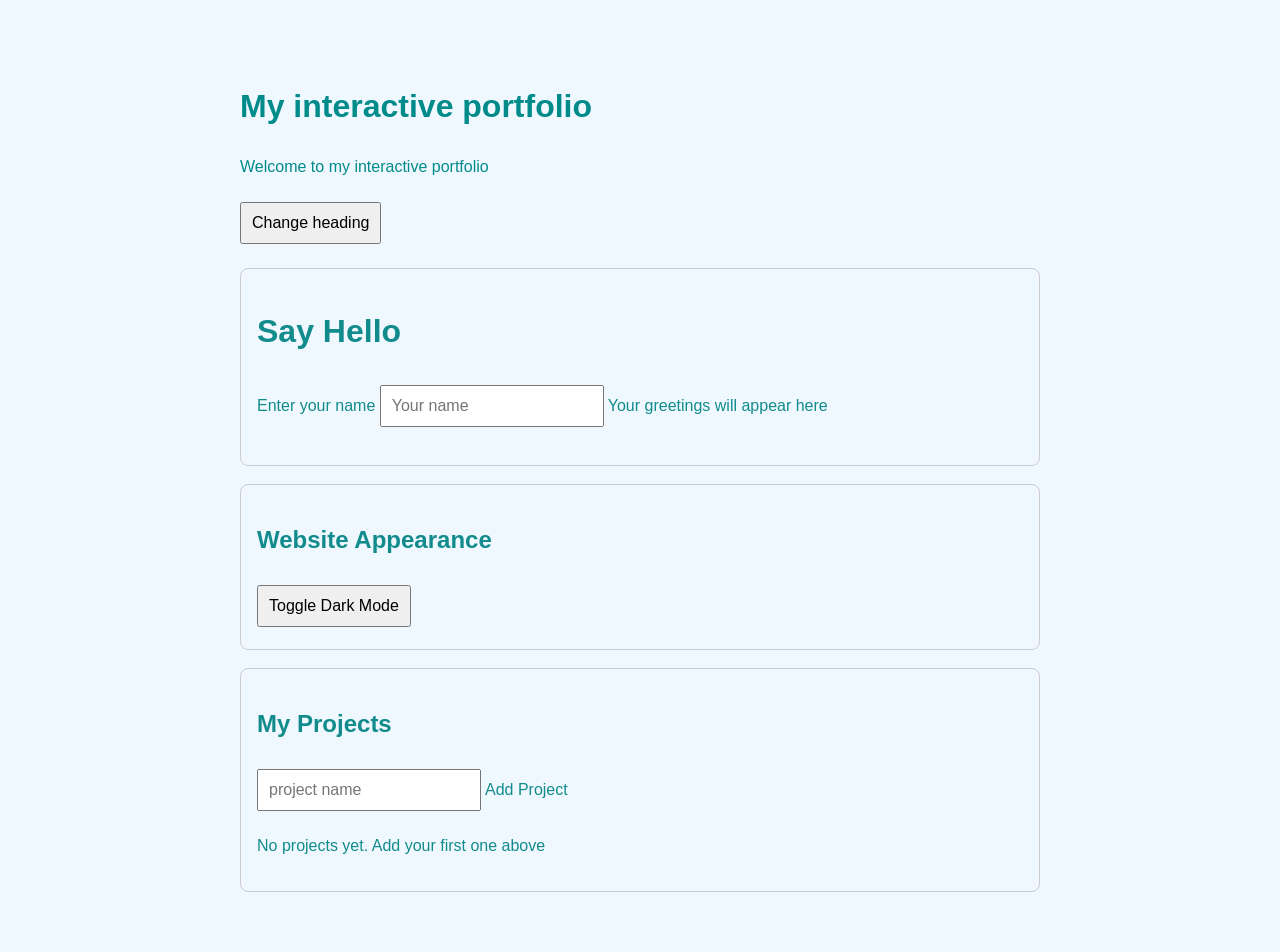
==== portfolio 2/index.html @ 17ebb165 "my interactive portfolio" ====
<!DOCTYPE html>
<html lang="en">
<head>
    <meta charset="UTF-8">
    <meta name="viewport" content="width=device-width, initial-scale=1.0">
    <title>My interactive portfolio</title>
    <link rel="stylesheet" href="style.css">
</head>
<body>
    <h1 id="heading"> My interactive portfolio</h1>
    <p id="intro">Welcome to my interactive portfolio</p>
    <button id="ChangeButton">Change heading</button>
    
    <div class="card">
        <h1>Say Hello</h1>
        <label for="VisitorName">Enter your name</label>
        <input id="VisitorName" type="text" placeholder="Your name"
        <p id="message">Your greetings will appear here</p>
    </div>
    
    <div class="card">
        <h2>Website Appearance</h2>
        <button id="themeButton">Toggle Dark Mode</button>
    </div>

    <div class="card">
        <h2>My Projects</h2>
        <form id="projectForm">
            <input id="projectInput" type="text" placeholder="project name"
            <button type="submit">Add Project</button>
        </form>
        <p id="projectError" class="error"></p>
        <ul id="projectList"></ul>
        <p id="emptyMessage">No projects yet. Add your first one above</p>

    </div>

    <script src="script.js"></script>
</body>
</html>
---- portfolio 2/style.css ----
body{
    background-color: aliceblue;
    color: darkcyan;
    font-family: 'Trebuchet MS', 'Lucida Sans Unicode', 'Lucida Grande', 'Lucida Sans', Arial, sans-serif;
    max-width: 800px;
    margin: 40px auto;
    padding: 20px;
    line-height: 1.6;
}
button, input{
    padding: 10px;
    margin: 6px 4px 6px 0;
    font-size: 1rem;
}

button{
    cursor: pointer;
}
.card{
    border: 1px solid #ccc;
    color: rgb(17, 139, 139);
    border-radius: 8px;
    padding: 16px;
    margin-top: 18px;
}
.dark-mode{
    background-color: darkslategray;
    color: aliceblue;
}
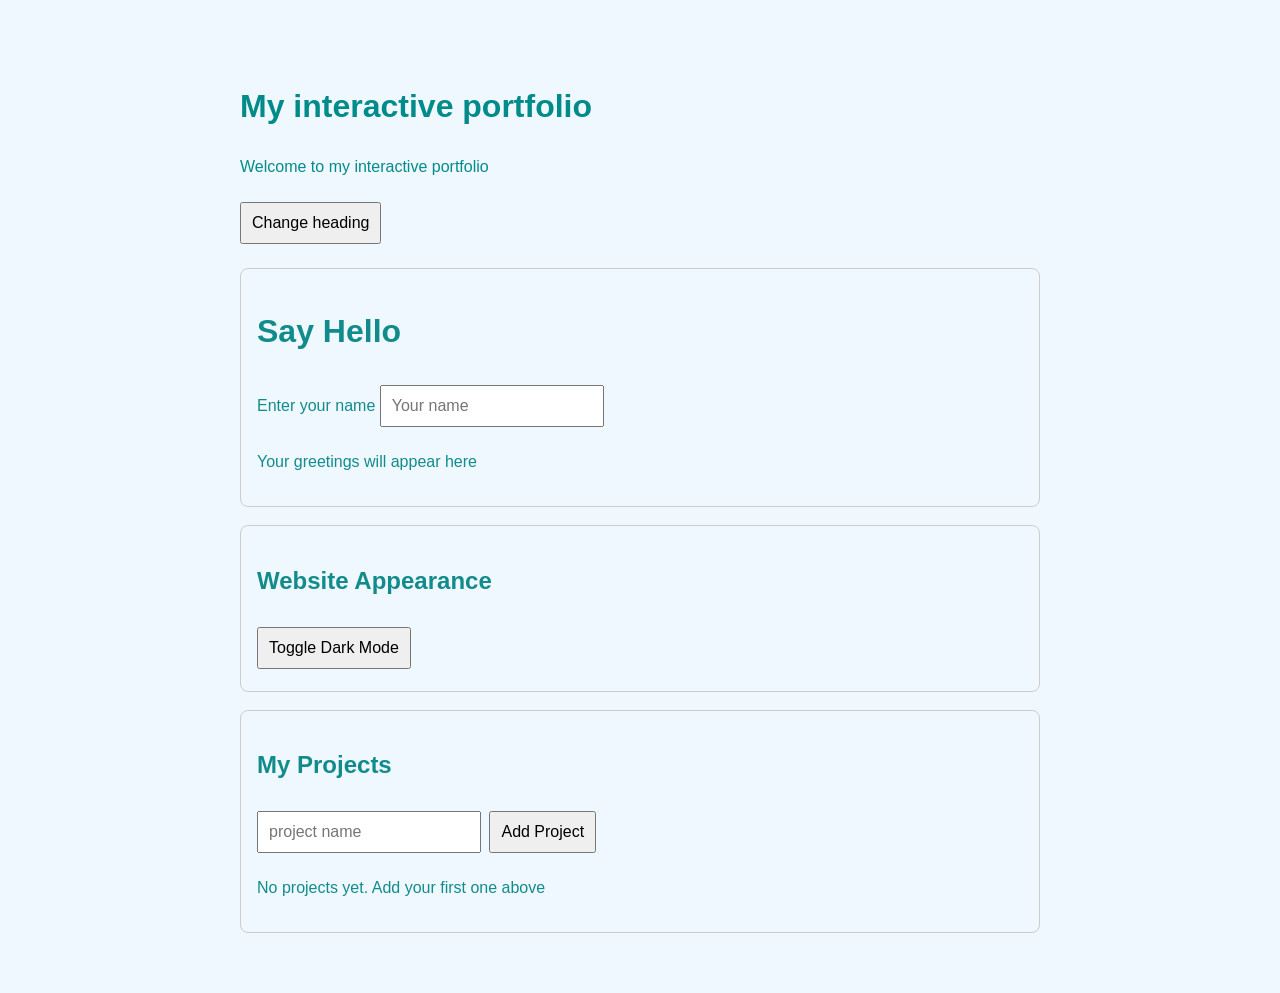
==== commit 2dd779f1: "developing my interactive portfolio" ====
--- a/portfolio 2/index.html
+++ b/portfolio 2/index.html
@@ -9,12 +9,12 @@
 <body>
     <h1 id="heading"> My interactive portfolio</h1>
     <p id="intro">Welcome to my interactive portfolio</p>
-    <button id="ChangeButton">Change heading</button>
+    <button id="changeButton">Change heading</button>
     
     <div class="card">
         <h1>Say Hello</h1>
-        <label for="VisitorName">Enter your name</label>
-        <input id="VisitorName" type="text" placeholder="Your name"
+        <label for="visitorName">Enter your name</label>
+        <input id="visitorName" type="text" placeholder="Your name">
         <p id="message">Your greetings will appear here</p>
     </div>
     
@@ -26,7 +26,7 @@
     <div class="card">
         <h2>My Projects</h2>
         <form id="projectForm">
-            <input id="projectInput" type="text" placeholder="project name"
+            <input id="projectInput" type="text" placeholder="project name">
             <button type="submit">Add Project</button>
         </form>
         <p id="projectError" class="error"></p>
--- a/portfolio 2/style.css
+++ b/portfolio 2/style.css
@@ -1,7 +1,7 @@
 body{
     background-color: aliceblue;
     color: darkcyan;
-    font-family: 'Trebuchet MS', 'Lucida Sans Unicode', 'Lucida Grande', 'Lucida Sans', Arial, sans-serif;
+    font-family:'Trebuchet MS', 'Lucida Sans Unicode', 'Lucida Grande', 'Lucida Sans', Arial, sans-serif;
     max-width: 800px;
     margin: 40px auto;
     padding: 20px;
